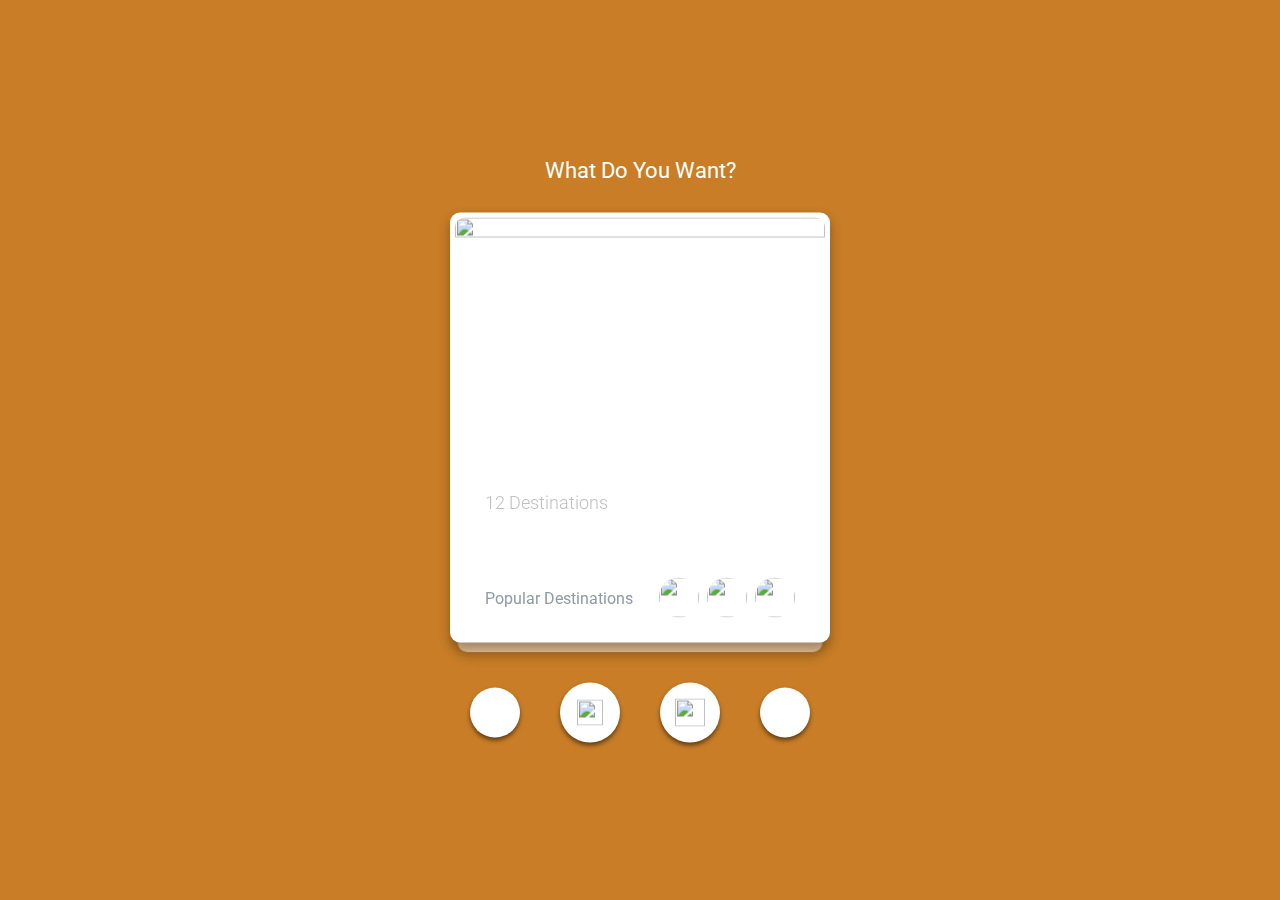
==== index.html @ adf7a17d "changes" ====
<!DOCTYPE html>
<html>
  <head>
    <meta charset="utf-8" />
    <title>Title</title>
    <script type="text/javascript" src="./src/index.js" defer></script>
    <script type="text/javascript" src="./src/fetch.js" defer></script>
    <link rel="stylesheet" type="text/css" href="./styles/styles.css" defer/>
</head>
  <body id="body">
    
 <!-- Code Starts Here ------------------------------------------------>

 <div class="stage">
    <div class="title">What Do You Want?</div>
      <div id="stacked-cards-block" class="stackedcards stackedcards--animatable init">
        <div class="stackedcards-container">

            <!-- Square container here ---------------------------------------------------------------->

            <!-- InnerHTML --------------------------------->
         
          <!-- InnerHTML End --------------------------------------------------------------------------->


          <div class="card">
            <div class="card-content">
              <div class="card-image"><img src="https://image.ibb.co/fXPg7n/Beach_and_Chill.png" width="100%" height="100%"/></div>
              <div class="card-titles">
                <h1>Beach <br/> and Chill</h1>
                <h3>12 Destinations</h3>
              </div>  
            </div>
            <div class="card-footer">
              <div class="popular-destinations-text">Popular Destinations</div>
              <div class="popular-destinations-images">
                <div class="circle"><img src="https://image.ibb.co/muiA07/beach_chill_1.jpg" width="100%" height="100%"/></div>
                <div class="circle"><img src="https://image.ibb.co/emAOL7/beach_chill_2.jpg" width="100%" height="100%"/></div>
                <div class="circle"><img src="https://image.ibb.co/invq07/beach_chill_3.jpg" width="100%" height="100%"/></div>
              </div>
            </div>
          </div>
          <div class="card">
            <div class="card-content">
              <div class="card-image"><img src="https://image.ibb.co/c9gTnn/Romantic_Gateways.png" width="100%" height="100%"/></div>
              <div class="card-titles">
                <h1>Romantic <br/> Gateways</h1>
                <h3>15 Destinations</h3>
              </div>  
            </div>
            <div class="card-footer">
              <div class="popular-destinations-text">Popular Destinations</div>
              <div class="popular-destinations-images">
                <div class="circle"><img src="https://image.ibb.co/nQrkYS/romantic_1.jpg" width="100%" height="100%"/></div>
                <div class="circle"><img src="https://image.ibb.co/ioqOL7/romantic_2.jpg" width="100%" height="100%"/></div>
                <div class="circle"><img src="https://image.ibb.co/mXSESn/romantic_3.jpg" width="100%" height="100%"/></div>
              </div>
            </div>
          </div>
          

          <!-- Square Container End here ------------------------------------------------------------------------>
        </div>
        <!-- Overlay ----------------------------------------------------------------------------->
        <div class="stackedcards--animatable stackedcards-overlay top"><img src="https://image.ibb.co/m1ykYS/rank_army_star_2_3x.png"  width="auto" height="auto"/></div>
        <div class="stackedcards--animatable stackedcards-overlay right"><img src="https://image.ibb.co/dCuESn/Path_3x.png" width="auto" height="auto"/></div>
        <div class="stackedcards--animatable stackedcards-overlay left"><img src="https://image.ibb.co/heTxf7/20_status_close_3x.png" width="auto" height="auto"/></div>
        <!-- End of Overlay ------------------------------------------------------------------------------ -->
    </div>

      <!-- Buttons ------------------------------------------------------------------>
      <div class="global-actions">
          <div class="top-action"><img src="https://image.ibb.co/m1ykYS/rank_army_star_2_3x.png" width="18" height="16"/></div>
          <div class="left-action"><img src="https://image.ibb.co/heTxf7/20_status_close_3x.png" width="26" height="26"/></div>
          <div class="right-action"><img src="https://image.ibb.co/dCuESn/Path_3x.png" width="30" height="28"/></div>
          <div class="top-action2"><img src="https://image.ibb.co/m1ykYS/rank_army_star_2_3x.png" width="18" height="16"/></div>
    </div>
    <!--  End of Buttons -------------------------------------------------------------------------------------------------------->
  </div>
  
  <div class="final-state hidden"><h2>Got it! We received your preferences! <br/> To submit again, press F5.</h2></div>

  <!-- Code ends here ---------------->
  </body>
</html>
---- styles/styles.css ----
/*------ CSS Use Case Example START ------*/

/* import font ROBOTO */
@import url('https://fonts.googleapis.com/css?family=Roboto:100,300,400,500,700');

body {
    font-family: 'Roboto', sans-serif;
    font-size: 12px;
    margin: 0 15px;
}

.background-0 { background: #C87D26; }
.background-1 { background: #569D99; }
.background-2 { background: #740039; }
.background-3 { background: #839FC5; }
.background-4 { background: #6A4F76; }
.background-5 { background: #57636D; }
.background-6 { background: #6D5242; }
.background-7 { background: #4F5051; }

.background-0,
.background-1,
.background-2,
.background-3,
.background-4,
.background-5,
.background-6,
.background-7 {
  transition: all 400ms ease;
}

/* class created only for a better preview*/
.stage {
    position: absolute;
    opacity: 1;
    max-width: 600px;
    top: 50%;
    left: 50%;
    -webkit-transform: translate(-50%, -50%);
        -ms-transform: translate(-50%, -50%);
            transform: translate(-50%, -50%);
}

.stage.hidden {
  opacity: 0;
  transition: all 400ms ease;
}

@media screen and (max-width: 600px) {
    .stage {
        max-width: 100%;
      }
  }
 
 h1, h2, h3 {
   margin: 0;
 }
 
 h1 {
   font-size: 32px;
   font-weight: 400;
 }
 
 h2 {
   font-size: 24px;
   font-weight: 100;
   color: #FFF;
   text-align: center;
 }
 
 h3 {
   font-size: 18px;
   font-weight: 300;
   color: #BFBFBE;
   margin-top: 10px;
 }
 
 .title {
     width: 100%;
     padding-bottom: 30px;
     text-align: center;
     font-weight: 400;
     font-size: 22px;
     color: #fff;
 }

 .card-content {
   position: relative;
   color: #fff;
   padding: 5px;
 }
 
 .card-image {
   width: 100%;
   height: 100%;
 }
 .card-image img {
   border-top-left-radius: 10px;
   border-top-right-radius: 10px;
   -o-object-fit: cover;
      object-fit: cover;
   width: 100%;
   height: 100%;
   min-height: 330px;
 }
 
 .card-titles {
   position: absolute;
   bottom: 0;
   padding: 40px 30px;
 }
 
 .card-footer {
   display: -webkit-box;
   display: -ms-flexbox;
   display: flex;
   -webkit-box-pack: center;
       -ms-flex-pack: center;
           justify-content: center;
   -webkit-box-align: center;
       -ms-flex-align: center;
           align-items: center;
   padding: 25px 35px;
 }
 
 .popular-destinations-text {
   font-size: 16px;
   font-weight: 400;
   color: #8E9AA4;
   width: 100%;
   min-width: 110px;
 }
 
 .popular-destinations-images {
     display: -webkit-box;
     display: -ms-flexbox;
     display: flex;
     -webkit-box-pack: end;
         -ms-flex-pack: end;
             justify-content: flex-end;
     width: 100%;
 }
 
 .circle {
     width: 40px;
     height: 40px;
     border-radius:  50%;
     background: #fff;
     margin-left: 8px;
 }
 
 .circle img {
     border-radius: 50%
 }
 
 /* Bottom Buttons --------------------------------------*/
.global-actions {
    display: -webkit-box;
    display: -ms-flexbox;
    display: flex;
    -webkit-box-align: center;
        -ms-flex-align: center;
            align-items: center;
    -webkit-box-pack: center;
        -ms-flex-pack: center;
            justify-content: center;
    padding-top: 30px;
    min-width: 200px;
}
 
 .top-action,
 .top-action2,
 .right-action,
 .left-action {
     border-radius: 50%;
     display: -webkit-box;
     display: -ms-flexbox;
     display: flex;
   -webkit-box-align: center;
       -ms-flex-align: center;
           align-items: center;
     -webkit-box-pack: center;
         -ms-flex-pack: center;
             justify-content: center;
     background: #fff;
   -webkit-box-shadow: 0 3px 4px 0px rgba(0,0,0,0.5);
           box-shadow: 0 3px 4px 0px rgba(0,0,0,0.5);
 }
 .right-action,
 .left-action {
     width: 60px;
     height: 60px;
     margin: 0 20px;
 }
 
.top-action {
    width: 50px;
    height: 50px;
    margin: 0 20px;
}

.top-action2 {
    width: 50px;
    height: 50px;
    margin: 0 20px;
}

.final-state.active {
  position: absolute;
  opacity: 1;
  top: 0;
  left: 0;
  display: flex;
  justify-content: center;
  align-items: center;
  width: 100%;
  height: 100%;
  transition: all 400ms ease;
}

.final-state.hidden {
  opacity: 0;
}


/*------ CSS Use Case Example END ------*/

/*----- Stacked Cards component css START -----*/
body {
    overflow-x: hidden;
}

.no-transition {
  -webkit-transition: none ! important;
  transition: none ! important;
}

 .stackedcards-overflow {
     overflow-y: hidden !important;
 }
 
 .stackedcards.init {
     opacity: 0;/* set the opacity to 0 if you want a fade-in effect to stacked cards on page load */
 }
 
 .stackedcards {
     position: relative;
 }
 
 .stackedcards * {
     -webkit-user-select: none;
             -moz-user-select: none;
              -ms-user-select: none;
          user-select: none;
 }
 
 .stackedcards--animatable {
     -webkit-transition: all 400ms ease;
             -o-transition: all 400ms ease;
             transition: all 400ms ease;
 }
 
 .stackedcards .stackedcards-container > *,
 .stackedcards-overlay {
     position: absolute;
     width: 100%; /* set 100% */
     height: 100%; /* set 100% */
     will-change: transform, opacity;
     top: 0;
     border-radius: 10px;
     min-width: 265px;
 }
 
 .stackedcards-overlay.left > div,
 .stackedcards-overlay.right > div,
 .stackedcards-overlay.top > div {
     width: 100%;
     height: 100%;
     -webkit-box-align: center;
         -ms-flex-align: center;
             align-items: center;
     display: -webkit-box;
     display: -ms-flexbox;
     display: flex;
     -webkit-box-pack: center;
         -ms-flex-pack: center;
             justify-content: center;
 }
 
 .stackedcards-overlay.left,
 .stackedcards-overlay.right,
 .stackedcards-overlay.top {
     -webkit-box-align: center;
         -ms-flex-align: center;
             align-items: center;
     display: -webkit-box;
     display: -ms-flexbox;
     display: flex;
     -webkit-box-pack: center;
         -ms-flex-pack: center;
             justify-content: center;
     left: 0;
     opacity: 0;
     top: 0;
     height: 100%;
 }
 
 .stackedcards-overlay.top,
 .stackedcards-overlay.right,
 .stackedcards-overlay.left {
     background: #fff;
 }
 
 .stackedcards-overlay.left:empty,
 .stackedcards-overlay.right:empty,
 .stackedcards-overlay.top:empty {
   display: none !important;
 }
 
 .stackedcards-overlay-hidden {
     display: none;
 }
 
 .stackedcards-origin-bottom {
     -webkit-transform-origin: bottom;
             -ms-transform-origin: bottom;
         transform-origin: bottom;
 }
 
 .stackedcards-origin-top {
     -webkit-transform-origin: top;
             -ms-transform-origin: top;
         transform-origin: top;
 }
 
 .stackedcards-bottom,
 .stackedcards-top,
 .stackedcards-none {
     background: #fff; /* set card background background */
    box-shadow: 0 6px 12px 0 rgba(0,0,0,0.30);  
    height: 100%;
 }
 
 .stackedcards .stackedcards-container > :nth-child(1) {
     position: relative;
     display: block;
 }

/*----- Stacked Cards component css END -----*/
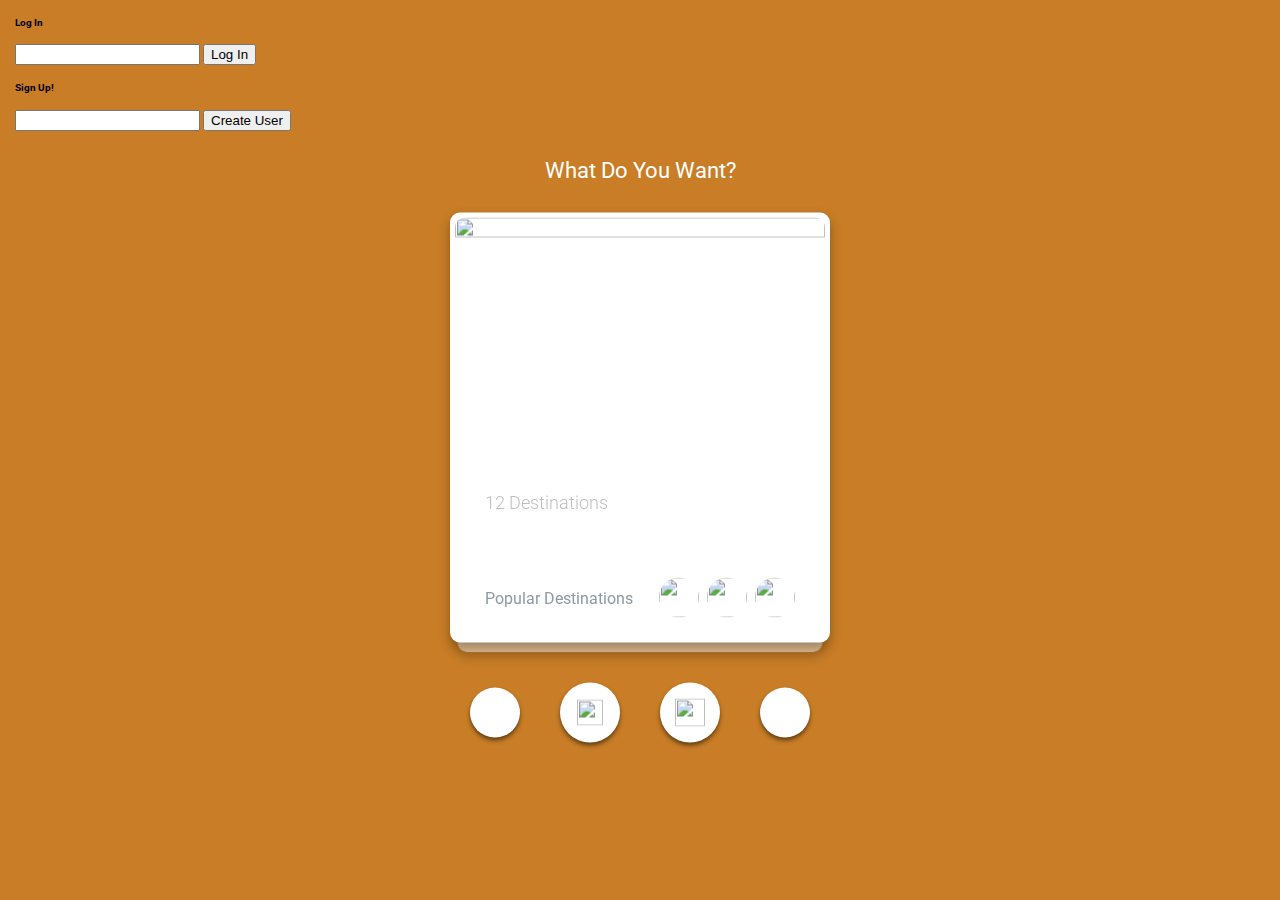
==== commit 3dcc2c90: "changed it" ====
--- a/index.html
+++ b/index.html
@@ -3,14 +3,32 @@
   <head>
     <meta charset="utf-8" />
     <title>Title</title>
-    <script type="text/javascript" src="./src/index.js" defer></script>
-    <script type="text/javascript" src="./src/fetch.js" defer></script>
+    <!-- <script type="text/javascript" src="./src/index.js" defer></script> -->
+    <!-- <script type="text/javascript" src="./src/index2.js" defer></script> -->
+    <script type="text/javascript" src="./src/index3.js" defer></script>
     <link rel="stylesheet" type="text/css" href="./styles/styles.css" defer/>
 </head>
   <body id="body">
     
  <!-- Code Starts Here ------------------------------------------------>
-
+ <div class="handle-user">
+   <div class="log-in" >
+          <h5>Log In</h5>
+          <form id="log-in"> 
+          <input class="logInInput" type="text" name="Log in">
+          <input class="logInBtn" type="submit" value="Log In">
+          </form>
+    </div>
+    
+    <div class="sign-up">
+      <form id="sign">
+        <h5>Sign Up!</h5>
+        <input class="signup" type="text" name="Sign up">
+        <input class="signBtn" type="submit" value="Create User">
+      </form>
+    </div>  
+  </div>
+ 
  <div class="stage">
     <div class="title">What Do You Want?</div>
       <div id="stacked-cards-block" class="stackedcards stackedcards--animatable init">
@@ -78,7 +96,14 @@
     <!--  End of Buttons -------------------------------------------------------------------------------------------------------->
   </div>
   
-  <div class="final-state hidden"><h2>Got it! We received your preferences! <br/> To submit again, press F5.</h2></div>
+  <div class="final-state hidden">
+    
+    <h2>
+      Show results</br>
+      <button class="result" type="button">Click Me!</button></dr>
+    </h2>
+      
+  </div>
 
   <!-- Code ends here ---------------->
   </body>
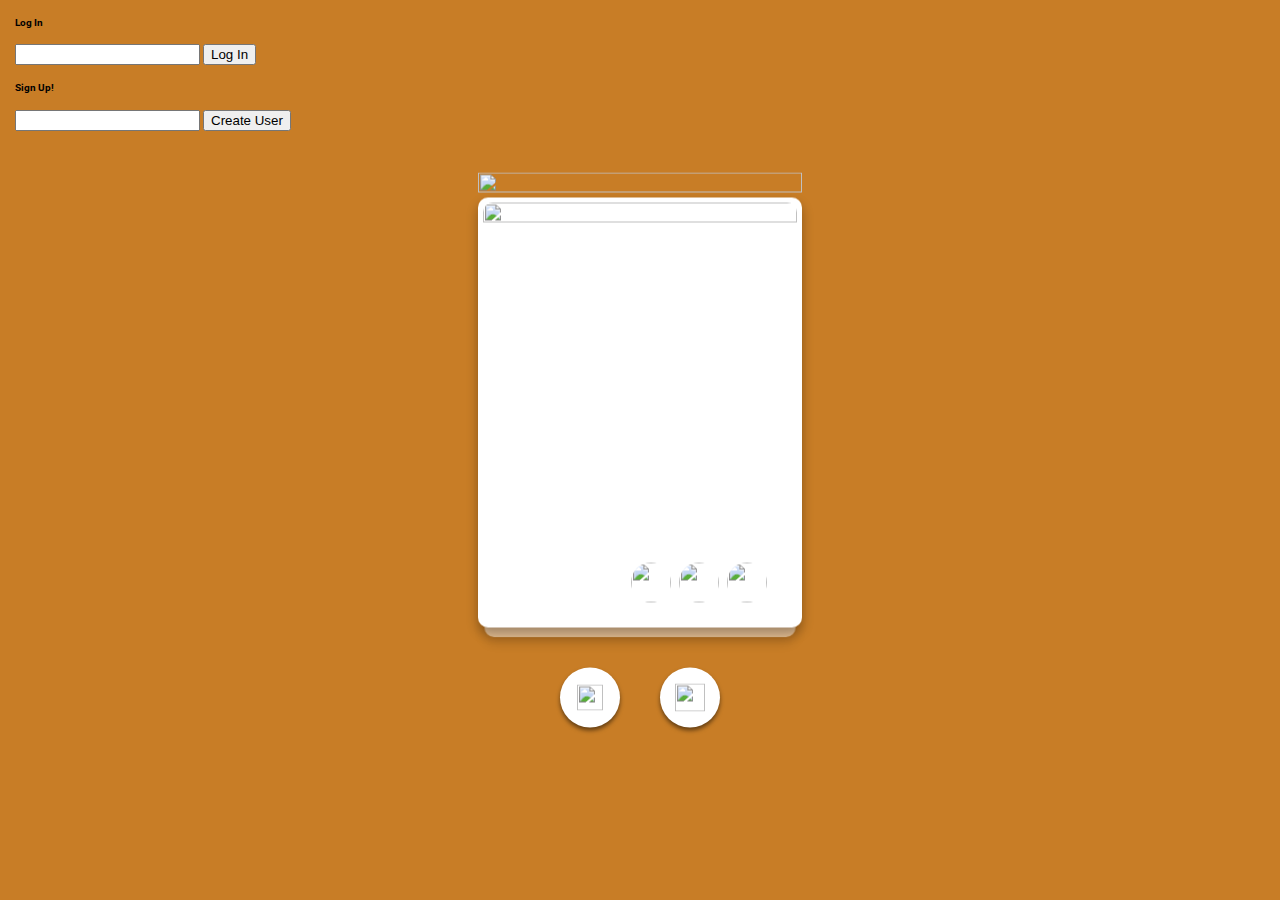
==== commit 2292cb21: "We here" ====
--- a/index.html
+++ b/index.html
@@ -7,30 +7,36 @@
     <!-- <script type="text/javascript" src="./src/index2.js" defer></script> -->
     <script type="text/javascript" src="./src/index3.js" defer></script>
     <link rel="stylesheet" type="text/css" href="./styles/styles.css" defer/>
-</head>
-  <body id="body">
     
- <!-- Code Starts Here ------------------------------------------------>
- <div class="handle-user">
-   <div class="log-in" >
-          <h5>Log In</h5>
-          <form id="log-in"> 
-          <input class="logInInput" type="text" name="Log in">
-          <input class="logInBtn" type="submit" value="Log In">
-          </form>
-    </div>
-    
-    <div class="sign-up">
-      <form id="sign">
-        <h5>Sign Up!</h5>
-        <input class="signup" type="text" name="Sign up">
-        <input class="signBtn" type="submit" value="Create User">
-      </form>
-    </div>  
-  </div>
+    <meta name="viewport" content="initial-scale=1,width=device-width">
+    <!-- <link rel="stylesheet" href="//code.ionicframework.com/ionicons/2.0.1/css/ionicons.min.css">
+ -->
+
+  </head>
+    <body id="body">
+      
+      <!-- Code Starts Here ------------------------------------------------>
+        <div class="handle-user">
+          <div class="log-in" >
+             <h5>Log In</h5>
+             <form id="log-in"> 
+             <input class="logInInput" type="text" name="Log in">
+             <input class="logInBtn" type="submit" value="Log In">
+             </form>
+           </div>
+           
+           <div class="sign-up">
+             <form id="sign">
+               <h5>Sign Up!</h5>
+               <input class="signup" type="text" name="Sign up">
+               <input class="signBtn" type="submit" value="Create User">
+             </form>
+           </div>  
+         </div>
+ 
  
  <div class="stage">
-    <div class="title">What Do You Want?</div>
+    <div class="title"><img src="https://lh3.googleusercontent.com/pw/ACtC-3dE8lUaK8VLwqbY62nfP48wXxZIy0i-d4ClWTca1iOyBVbqDRE6jdpx9rA8-shc3uARkulwzoubNxPzGP2ALvKfhzM76966ntt2aAfW1laZcnqePVO-tlIf-n3Zagm-k5SqaILGBwJBFgMKSas2IJig=w678-h108-no?authuser=0" width="100%" height="100%"/></div>
       <div id="stacked-cards-block" class="stackedcards stackedcards--animatable init">
         <div class="stackedcards-container">
 
@@ -43,31 +49,32 @@
 
           <div class="card">
             <div class="card-content">
-              <div class="card-image"><img src="https://image.ibb.co/fXPg7n/Beach_and_Chill.png" width="100%" height="100%"/></div>
+              <div class="card-image"><img src="https://lh3.googleusercontent.com/pw/ACtC-3dHZj9nh4Is8B_P7mTEqQNKsyLET4bW--hIaw3LFCz7B_WQMiU-fKtTsa4YRXg023E4bxe_mexyjd_8SycJLhzOu5lN21uoIF0L5rTttU2l4DFKDi_7GyLa2c2irgztoh6eJkt6-VQziqLZhjMv5I7Y=w678-h634-no?authuser=0" width="100%" height="100%"/></div>
               <div class="card-titles">
-                <h1>Beach <br/> and Chill</h1>
-                <h3>12 Destinations</h3>
+                <h1></h1>
+                <h3></h3>
               </div>  
             </div>
             <div class="card-footer">
-              <div class="popular-destinations-text">Popular Destinations</div>
+              <div class="popular-destinations-text"></div>
               <div class="popular-destinations-images">
-                <div class="circle"><img src="https://image.ibb.co/muiA07/beach_chill_1.jpg" width="100%" height="100%"/></div>
-                <div class="circle"><img src="https://image.ibb.co/emAOL7/beach_chill_2.jpg" width="100%" height="100%"/></div>
-                <div class="circle"><img src="https://image.ibb.co/invq07/beach_chill_3.jpg" width="100%" height="100%"/></div>
+                <div class="circle"><img src="https://image.ibb.co/nQrkYS/romantic_1.jpg" width="100%" height="100%"/></div>
+                <div class="circle"><img src="https://image.ibb.co/ioqOL7/romantic_2.jpg" width="100%" height="100%"/></div>
+                <div class="circle"><img src="https://image.ibb.co/mXSESn/romantic_3.jpg" width="100%" height="100%"/></div>
               </div>
             </div>
           </div>
+
           <div class="card">
             <div class="card-content">
-              <div class="card-image"><img src="https://image.ibb.co/c9gTnn/Romantic_Gateways.png" width="100%" height="100%"/></div>
+              <div class="card-image"><img src="https://lh3.googleusercontent.com/pw/ACtC-3e3An7StAcpIhC0uteXHDUHPeOiU9pd5NxBCPsB7NepgaTDXSU8gFEDeo0MY7DmcpBGwILTK0O5g-mGVdC5U_CePMejGp2HR3r9y_QG04qwV8QOs3GW7kwiYGNmxaSpLO9lgzaoQ-IoW8yBoF0ZK4Px=w678-h634-no?authuser=0" width="100%" height="100%"/></div>
               <div class="card-titles">
-                <h1>Romantic <br/> Gateways</h1>
-                <h3>15 Destinations</h3>
+                <h1><br/></h1>
+                <h3></h3>
               </div>  
             </div>
             <div class="card-footer">
-              <div class="popular-destinations-text">Popular Destinations</div>
+              <div class="popular-destinations-text"></div>
               <div class="popular-destinations-images">
                 <div class="circle"><img src="https://image.ibb.co/nQrkYS/romantic_1.jpg" width="100%" height="100%"/></div>
                 <div class="circle"><img src="https://image.ibb.co/ioqOL7/romantic_2.jpg" width="100%" height="100%"/></div>
@@ -88,19 +95,21 @@
 
       <!-- Buttons ------------------------------------------------------------------>
       <div class="global-actions">
-          <div class="top-action"><img src="https://image.ibb.co/m1ykYS/rank_army_star_2_3x.png" width="18" height="16"/></div>
+          <!-- <div class="top-action"><img src="https://image.ibb.co/m1ykYS/rank_army_star_2_3x.png" width="18" height="16"/></div> -->
           <div class="left-action"><img src="https://image.ibb.co/heTxf7/20_status_close_3x.png" width="26" height="26"/></div>
           <div class="right-action"><img src="https://image.ibb.co/dCuESn/Path_3x.png" width="30" height="28"/></div>
-          <div class="top-action2"><img src="https://image.ibb.co/m1ykYS/rank_army_star_2_3x.png" width="18" height="16"/></div>
+          <!-- <div class="top-action2"><img src="https://image.ibb.co/m1ykYS/rank_army_star_2_3x.png" width="18" height="16"/></div> -->
     </div>
     <!--  End of Buttons -------------------------------------------------------------------------------------------------------->
   </div>
+  
   
   <div class="final-state hidden">
     
     <h2>
       Show results</br>
-      <button class="result" type="button">Click Me!</button></dr>
+      <button class="result" type="button">Show matches</button></dr>
+    
     </h2>
       
   </div>
--- a/styles/styles.css
+++ b/styles/styles.css
@@ -77,7 +77,7 @@
  
  .title {
      width: 100%;
-     padding-bottom: 30px;
+     padding-bottom: 0px;
      text-align: center;
      font-weight: 400;
      font-size: 22px;
@@ -129,6 +129,13 @@
    color: #8E9AA4;
    width: 100%;
    min-width: 110px;
+   
+ }
+
+ .text {
+   font-weight: 400;
+   color: #ffffff;
+   text-shadow: 1px 1px 2px rgba(0, 0, 0, 0.6);
  }
  
  .popular-destinations-images {
@@ -346,4 +353,5 @@
      display: block;
  }
 
-/*----- Stacked Cards component css END -----*/+/*----- Stacked Cards component css END -----*/
+
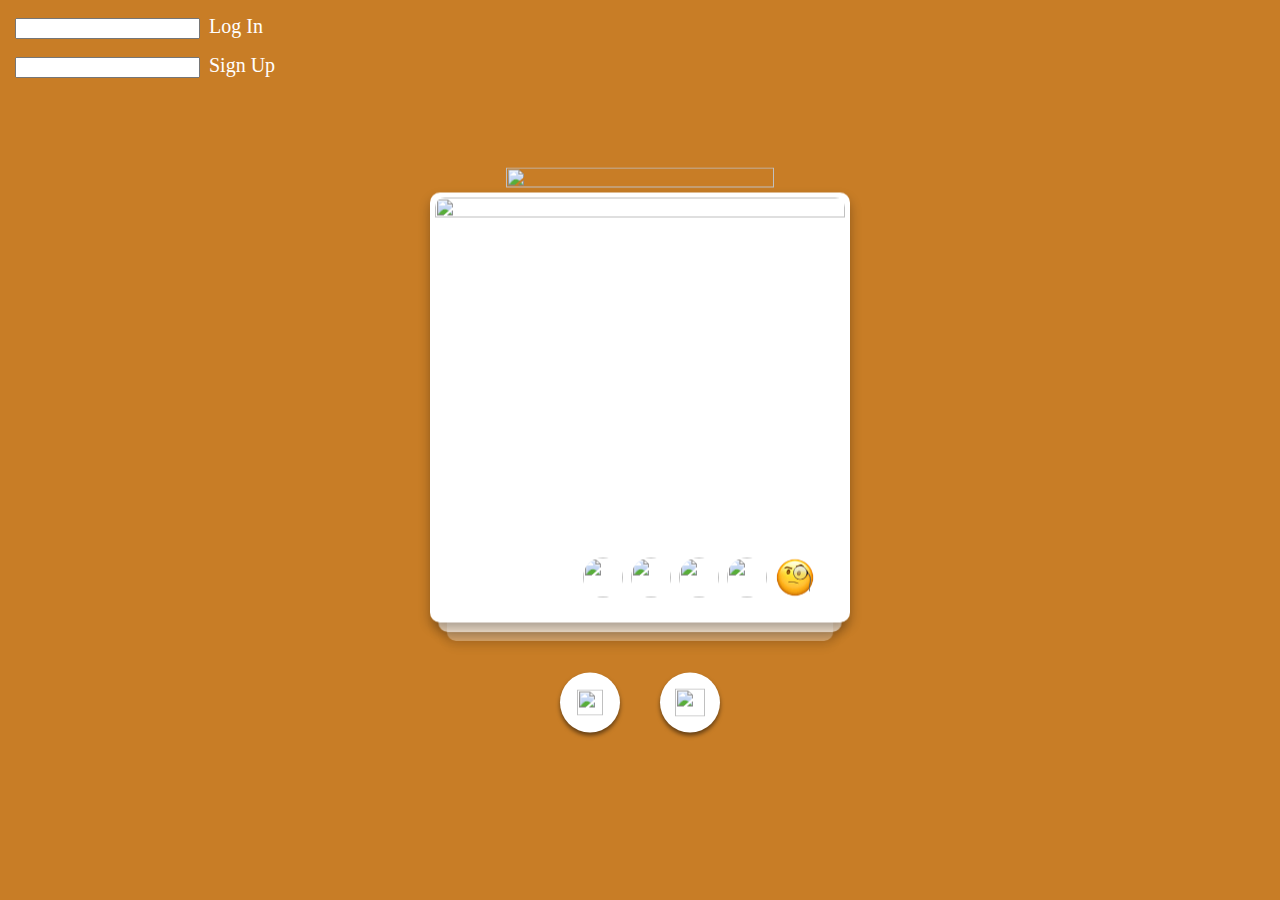
==== commit 6b442cc7: "project prototype" ====
--- a/index.html
+++ b/index.html
@@ -2,50 +2,41 @@
 <html>
   <head>
     <meta charset="utf-8" />
-    <title>Title</title>
-    <!-- <script type="text/javascript" src="./src/index.js" defer></script> -->
-    <!-- <script type="text/javascript" src="./src/index2.js" defer></script> -->
+    <title>What Do You Want?</title>
+
     <script type="text/javascript" src="./src/index3.js" defer></script>
     <link rel="stylesheet" type="text/css" href="./styles/styles.css" defer/>
     
     <meta name="viewport" content="initial-scale=1,width=device-width">
-    <!-- <link rel="stylesheet" href="//code.ionicframework.com/ionicons/2.0.1/css/ionicons.min.css">
- -->
-
   </head>
     <body id="body">
       
       <!-- Code Starts Here ------------------------------------------------>
         <div class="handle-user">
-          <div class="log-in" >
-             <h5>Log In</h5>
+          <div class="log-in" ></br>
              <form id="log-in"> 
              <input class="logInInput" type="text" name="Log in">
-             <input class="logInBtn" type="submit" value="Log In">
+             <input class="logInBtn buttons" type="submit" value="Log In">
              </form>
            </div>
            
            <div class="sign-up">
-             <form id="sign">
-               <h5>Sign Up!</h5>
+             <form id="sign"></br>
                <input class="signup" type="text" name="Sign up">
-               <input class="signBtn" type="submit" value="Create User">
+               <input class="signBtn buttons" type="submit" value="Sign Up">
              </form>
            </div>  
          </div>
  
  
  <div class="stage">
-    <div class="title"><img src="https://lh3.googleusercontent.com/pw/ACtC-3dE8lUaK8VLwqbY62nfP48wXxZIy0i-d4ClWTca1iOyBVbqDRE6jdpx9rA8-shc3uARkulwzoubNxPzGP2ALvKfhzM76966ntt2aAfW1laZcnqePVO-tlIf-n3Zagm-k5SqaILGBwJBFgMKSas2IJig=w678-h108-no?authuser=0" width="100%" height="100%"/></div>
-      <div id="stacked-cards-block" class="stackedcards stackedcards--animatable init">
-        <div class="stackedcards-container">
+    <div class="title avatar"><img src="https://lh3.googleusercontent.com/pw/ACtC-3dE8lUaK8VLwqbY62nfP48wXxZIy0i-d4ClWTca1iOyBVbqDRE6jdpx9rA8-shc3uARkulwzoubNxPzGP2ALvKfhzM76966ntt2aAfW1laZcnqePVO-tlIf-n3Zagm-k5SqaILGBwJBFgMKSas2IJig=w678-h108-no?authuser=0" width="80%" height="80%"/></div>
+      
+    
+        <div id="stacked-cards-block" class="stackedcards stackedcards--animatable init">
+            <div class="stackedcards-container">
 
             <!-- Square container here ---------------------------------------------------------------->
-
-            <!-- InnerHTML --------------------------------->
-         
-          <!-- InnerHTML End --------------------------------------------------------------------------->
-
 
           <div class="card">
             <div class="card-content">
@@ -58,9 +49,12 @@
             <div class="card-footer">
               <div class="popular-destinations-text"></div>
               <div class="popular-destinations-images">
-                <div class="circle"><img src="https://image.ibb.co/nQrkYS/romantic_1.jpg" width="100%" height="100%"/></div>
-                <div class="circle"><img src="https://image.ibb.co/ioqOL7/romantic_2.jpg" width="100%" height="100%"/></div>
-                <div class="circle"><img src="https://image.ibb.co/mXSESn/romantic_3.jpg" width="100%" height="100%"/></div>
+                <div class="circle"><img src="https://www.houseofcharity.org/wp-content/uploads/2019/07/White-Square.jpg" width="100%" height="100%"/></div>
+                <div class="circle"><img src="https://www.houseofcharity.org/wp-content/uploads/2019/07/White-Square.jpg" width="100%" height="100%"/></div>
+                <div class="circle"><img src="https://www.houseofcharity.org/wp-content/uploads/2019/07/White-Square.jpg" width="100%" height="100%"/></div>
+                <div class="circle"><img src="https://www.houseofcharity.org/wp-content/uploads/2019/07/White-Square.jpg" width="100%" height="100%"/></div>
+            
+                <div class="circle event"><img src="[data-uri]" alt='SweetLandia' id='sweetlandia' width="100%" height="100%"/></div>
               </div>
             </div>
           </div>
@@ -76,9 +70,76 @@
             <div class="card-footer">
               <div class="popular-destinations-text"></div>
               <div class="popular-destinations-images">
-                <div class="circle"><img src="https://image.ibb.co/nQrkYS/romantic_1.jpg" width="100%" height="100%"/></div>
-                <div class="circle"><img src="https://image.ibb.co/ioqOL7/romantic_2.jpg" width="100%" height="100%"/></div>
-                <div class="circle"><img src="https://image.ibb.co/mXSESn/romantic_3.jpg" width="100%" height="100%"/></div>
+                <div class="circle"><img src="https://www.houseofcharity.org/wp-content/uploads/2019/07/White-Square.jpg" width="100%" height="100%"/></div>
+                <div class="circle"><img src="https://www.houseofcharity.org/wp-content/uploads/2019/07/White-Square.jpg" width="100%" height="100%"/></div>
+                <div class="circle"><img src="https://www.houseofcharity.org/wp-content/uploads/2019/07/White-Square.jpg" width="100%" height="100%"/></div>
+                <div class="circle"><img src="https://www.houseofcharity.org/wp-content/uploads/2019/07/White-Square.jpg" width="100%" height="100%"/></div>
+            
+                <div class="circle event"><img src="[data-uri]" alt='SweetLandia' id='sweetlandia' width="100%" height="100%"/></div>
+              </div>
+            </div>
+          </div>
+
+
+          <div class="card">
+            <div class="card-content">
+              <div class="card-image"><img src="https://lh3.googleusercontent.com/pw/ACtC-3dfRGYPr-_zcvk2rWbrm6xrTM7dutFzIXfe9ImSY6tMMzz0tLaA8L9-tLxWaBIOqDTaBFiWalxyRWjJdpia0_Jxs1dWkug_qCPO3nNb_cT_z5eKCZVMhjunMkmTnhZeuvCv4pPe1X_q9i7UDpXPZD-Y=w678-h634-no?authuser=0" width="100%" height="100%"/></div>
+              <div class="card-titles">
+                <h1><br/></h1>
+                <h3></h3>
+              </div>  
+            </div>
+            <div class="card-footer">
+              <div class="popular-destinations-text"></div>
+              <div class="popular-destinations-images">
+                <div class="circle"><img src="https://www.houseofcharity.org/wp-content/uploads/2019/07/White-Square.jpg" width="100%" height="100%"/></div>
+                <div class="circle"><img src="https://www.houseofcharity.org/wp-content/uploads/2019/07/White-Square.jpg" width="100%" height="100%"/></div>
+                <div class="circle"><img src="https://www.houseofcharity.org/wp-content/uploads/2019/07/White-Square.jpg" width="100%" height="100%"/></div>
+                <div class="circle"><img src="https://www.houseofcharity.org/wp-content/uploads/2019/07/White-Square.jpg" width="100%" height="100%"/></div>
+            
+                <div class="circle avatar"><img src="[data-uri]" width="100%" height="100%"/></div>
+              </div>
+            </div>
+          </div>
+
+          <div class="card">
+            <div class="card-content">
+              <div class="card-image"><img src="https://lh3.googleusercontent.com/pw/ACtC-3evJOsGNopGBaa7kHhU4WVc-6WoT5x7qwtVX7uPOvb8JGA3k6hP8JZTBaQ222vS4DmOSEMIgpvwB26_WeQUi8TLzlv2hZuOMhilXsJ1LFtZpdbrzZ5BMqUlN4cczzJa8OEcYVxjFlwgwvItaRTHAZ53=w678-h634-no?authuser=0" width="100%" height="100%"/></div>
+              <div class="card-titles">
+                <h1><br/></h1>
+                <h3></h3>
+              </div>  
+            </div>
+            <div class="card-footer">
+              <div class="popular-destinations-text"></div>
+              <div class="popular-destinations-images">
+                <div class="circle"><img src="https://www.houseofcharity.org/wp-content/uploads/2019/07/White-Square.jpg" width="100%" height="100%"/></div>
+                <div class="circle"><img src="https://www.houseofcharity.org/wp-content/uploads/2019/07/White-Square.jpg" width="100%" height="100%"/></div>
+                <div class="circle"><img src="https://www.houseofcharity.org/wp-content/uploads/2019/07/White-Square.jpg" width="100%" height="100%"/></div>
+                <div class="circle"><img src="https://www.houseofcharity.org/wp-content/uploads/2019/07/White-Square.jpg" width="100%" height="100%"/></div>
+            
+                <div class="circle event"><img src="[data-uri]" alt='SweetLandia' id='sweetlandia' width="100%" height="100%"/></div>
+              </div>
+            </div>
+          </div>
+
+          <div class="card">
+            <div class="card-content">
+              <div class="card-image"><img src="https://lh3.googleusercontent.com/pw/ACtC-3dmlH1Y9rU_Kv8AqaHLPhsGqMgiZaCrYsxjkboRw-zUlfoMSsXIkPEMgYx9Qpeh1nPzdA_eVNqdCV8KTqcbamiX9gjvgOIDSN-vd2fA0FiApJ28fnofH3vKm4eRWFtC9q7nrNc8IqBD7WkrtzCzveQP=w678-h634-no?authuser=0" width="100%" height="100%"/></div>
+              <div class="card-titles">
+                <h1><br/></h1>
+                <h3></h3>
+              </div>  
+            </div>
+            <div class="card-footer">
+              <div class="popular-destinations-text"></div>
+              <div class="popular-destinations-images">
+                <div class="circle"><img src="https://www.houseofcharity.org/wp-content/uploads/2019/07/White-Square.jpg" width="100%" height="100%"/></div>
+                <div class="circle"><img src="https://www.houseofcharity.org/wp-content/uploads/2019/07/White-Square.jpg" width="100%" height="100%"/></div>
+                <div class="circle"><img src="https://www.houseofcharity.org/wp-content/uploads/2019/07/White-Square.jpg" width="100%" height="100%"/></div>
+                <div class="circle"><img src="https://www.houseofcharity.org/wp-content/uploads/2019/07/White-Square.jpg" width="100%" height="100%"/></div>
+            
+                <div class="circle avatar"><img src="[data-uri]" width="100%" height="100%"/></div>
               </div>
             </div>
           </div>
@@ -95,10 +156,9 @@
 
       <!-- Buttons ------------------------------------------------------------------>
       <div class="global-actions">
-          <!-- <div class="top-action"><img src="https://image.ibb.co/m1ykYS/rank_army_star_2_3x.png" width="18" height="16"/></div> -->
           <div class="left-action"><img src="https://image.ibb.co/heTxf7/20_status_close_3x.png" width="26" height="26"/></div>
           <div class="right-action"><img src="https://image.ibb.co/dCuESn/Path_3x.png" width="30" height="28"/></div>
-          <!-- <div class="top-action2"><img src="https://image.ibb.co/m1ykYS/rank_army_star_2_3x.png" width="18" height="16"/></div> -->
+         
     </div>
     <!--  End of Buttons -------------------------------------------------------------------------------------------------------->
   </div>
@@ -107,8 +167,9 @@
   <div class="final-state hidden">
     
     <h2>
-      Show results</br>
-      <button class="result" type="button">Show matches</button></dr>
+      <p class="avatar"><img src="https://lh3.googleusercontent.com/pw/ACtC-3fUnm6RD65mVgOPmLsNaybySYXQWxJ0ckm_86E4nT38s0LvDQWw79K3yp3oGp0UDLmZR51kK2RoOSlG5EtQTKvWZWqLBnOovYaWutDixlCjafeCDx6p5jR9yi3br2MgjPeVnma7dIYlzpqf4kJpTHiW=w678-h108-no?authuser=0" width="100%" height="100%"/></p></br>
+
+      <button class="result buttons2" type="button">Show matches</button></dr>
     
     </h2>
       
--- a/styles/styles.css
+++ b/styles/styles.css
@@ -10,13 +10,33 @@
 }
 
 .background-0 { background: #C87D26; }
-.background-1 { background: #569D99; }
+.background-1 { background: #74bebb; }
 .background-2 { background: #740039; }
 .background-3 { background: #839FC5; }
-.background-4 { background: #6A4F76; }
-.background-5 { background: #57636D; }
-.background-6 { background: #6D5242; }
-.background-7 { background: #4F5051; }
+.background-4 { background: #ff943d; }
+.background-5 { background: #f377e3; }
+.background-6 { background: #63cfbd; }
+.background-7 { background: #C87D26; }
+.background-8 { background: #569D99; }
+.background-9 { background: #740039; }
+.background-10 { background: #839FC5; }
+.background-11 { background: #886497; }
+.background-12 { background: #f377e3; }
+.background-13 { background: #63cfbd; }
+.background-14 { background: #C87D26; }
+.background-15 { background: #569D99; }
+.background-16 { background: #740039; }
+.background-17 { background: #839FC5; }
+.background-18 { background: #6A4F76; }
+.background-19 { background: #57636D; }
+.background-20 { background: #63cfbd; }
+.background-21 { background: #C87D26; }
+.background-22 { background: #569D99; }
+.background-23 { background: #740039; }
+.background-24 { background: #839FC5; }
+.background-25 { background: #63cfbd; }
+
+
 
 .background-0,
 .background-1,
@@ -25,7 +45,25 @@
 .background-4,
 .background-5,
 .background-6,
-.background-7 {
+.background-7, 
+.background-8,
+.background-9,
+.background-10,
+.background-11,
+.background-12,
+.background-13,
+.background-14,
+.background-15,
+.background-16,
+.background-17,
+.background-18,
+.background-19,
+.background-20,
+.background-21,
+.background-22, 
+.background-23,
+.background-24,
+.background-25{
   transition: all 400ms ease;
 }
 
@@ -135,7 +173,7 @@
  .text {
    font-weight: 400;
    color: #ffffff;
-   text-shadow: 1px 1px 2px rgba(0, 0, 0, 0.6);
+   text-shadow: 6px 4px 4px rgba(0, 0, 0, 2);
  }
  
  .popular-destinations-images {
@@ -355,3 +393,72 @@
 
 /*----- Stacked Cards component css END -----*/
 
+.buttons {
+
+  font-family: Marker Felt, fantasy;
+  background-color: Transparent;
+  background-repeat:no-repeat;
+  border: none;
+  cursor:pointer;
+  overflow: hidden;
+  outline:none;
+  color: white;
+  font-size: 20px;
+
+}
+.buttons2 {
+
+  font-family: Marker Felt, fantasy;
+  background-color: Transparent;
+  background-repeat:no-repeat;
+  border: none;
+  cursor:pointer;
+  overflow: hidden;
+  outline:none;
+  color: white;
+  font-size: 50px;
+}
+
+.avatar {
+	/* width: 150px;
+	height: 150px; */
+	/* box-sizing: border-box;
+	border: 5px white solid;
+	border-radius: 50%; */
+	overflow: hidden;
+	/* box-shadow: 0 5px 15px 0px rgba(0,0,0,0.6); */
+	transform: translatey(0px);
+	animation: float 1.8s ease-in-out infinite;
+	/* img { width: 100%; height: auto; } */
+}
+
+@keyframes float {
+	0% {
+		/* box-shadow: 0 5px 15px 0px rgba(0,0,0,0.6); */
+		transform: translatey(0px);
+	}
+	50% {
+		/* box-shadow: 0 25px 15px 0px rgba(0,0,0,0.2); */
+		transform: translatey(-10px);
+	}
+	100% {
+		/* box-shadow: 0 5px 15px 0px rgba(0,0,0,0.6); */
+		transform: translatey(0px);
+	}
+}
+
+@keyframes swing {
+  0%, 100% { transform: rotate(-30deg); }
+  20% {transform:scale(.95);}
+  50% { transform: rotate(30deg); }
+  80% {transform:scale(.95);}
+}
+
+#sweetlandia {
+  animation: swing 2s infinite ease-in-out;
+}
+
+.event{
+  /* margin:50px auto; */
+  text-align:center;
+}
